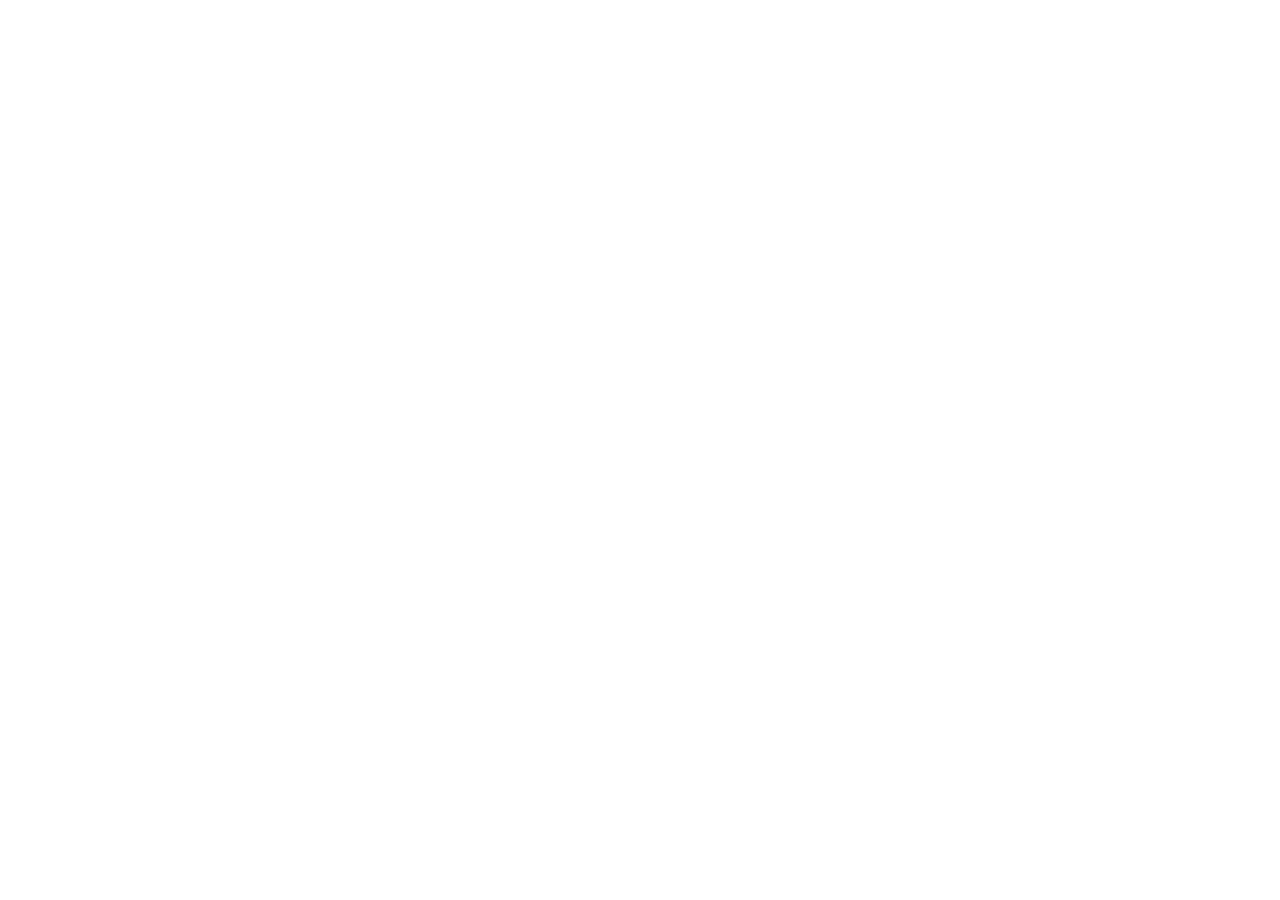
==== index.html @ e79e16e6 "Create index.html" ====
<!DOCTYPE html>
<html lang="en">
<head>
  <meta charset="UTF-8">
  <title>HowlerHQ</title>
  <meta name="viewport" content="width=device-width, initial-scale=1.0">

  <link rel="stylesheet" href="style.css">
</head>

<body>
</body>
</html>
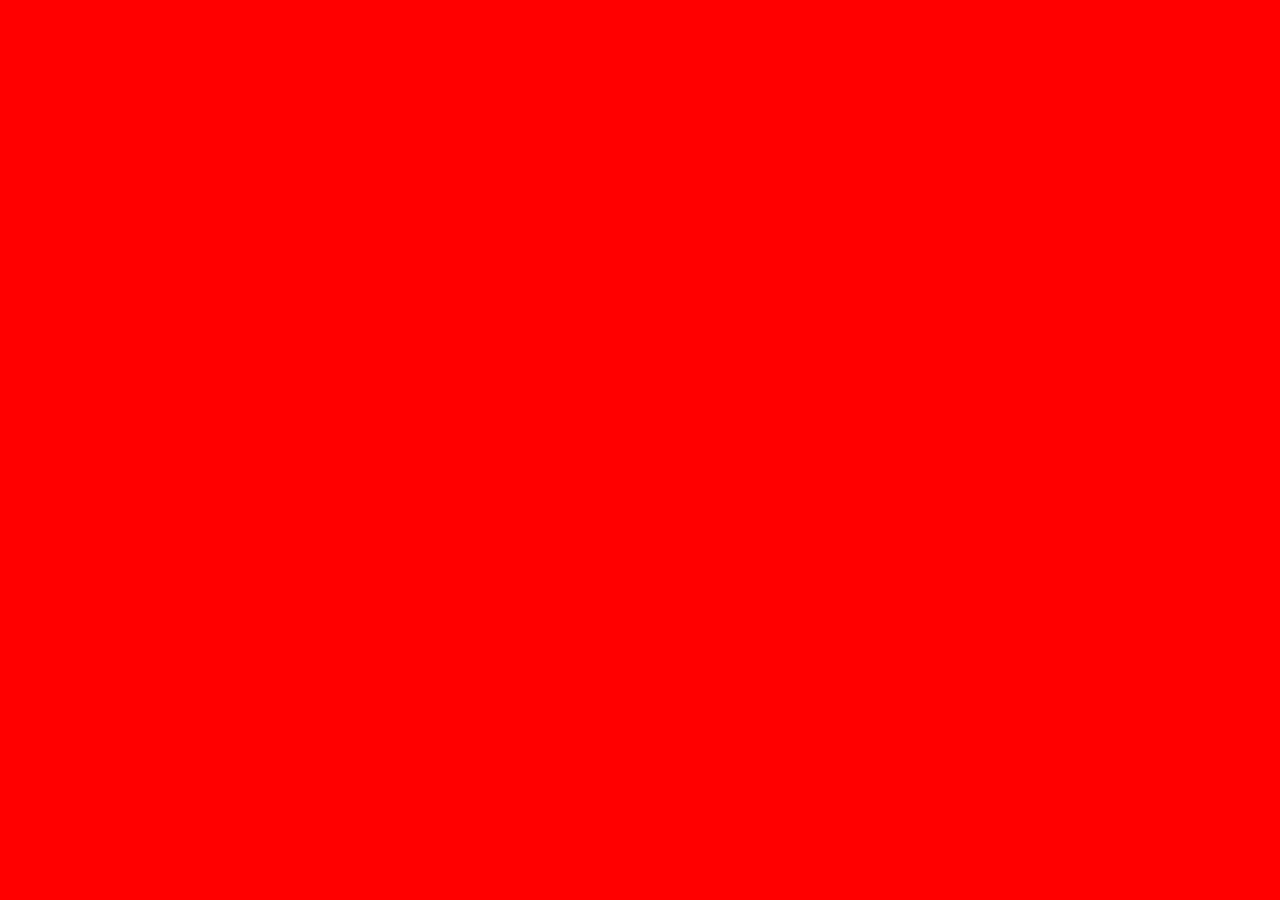
==== commit 454d369d: "Update index.html" ====
--- a/index.html
+++ b/index.html
@@ -5,9 +5,9 @@
   <title>HowlerHQ</title>
   <meta name="viewport" content="width=device-width, initial-scale=1.0">
 
-  <link rel="stylesheet" href="style.css">
+  <link rel="stylesheet" href="css/style.css">
 </head>
-
+ 
 <body>
 </body>
 </html>
--- a/css/style.css
+++ b/css/style.css
@@ -0,0 +1,7 @@
+body {
+  margin: 0;
+
+  background: red;
+
+  height: 100vh;
+}
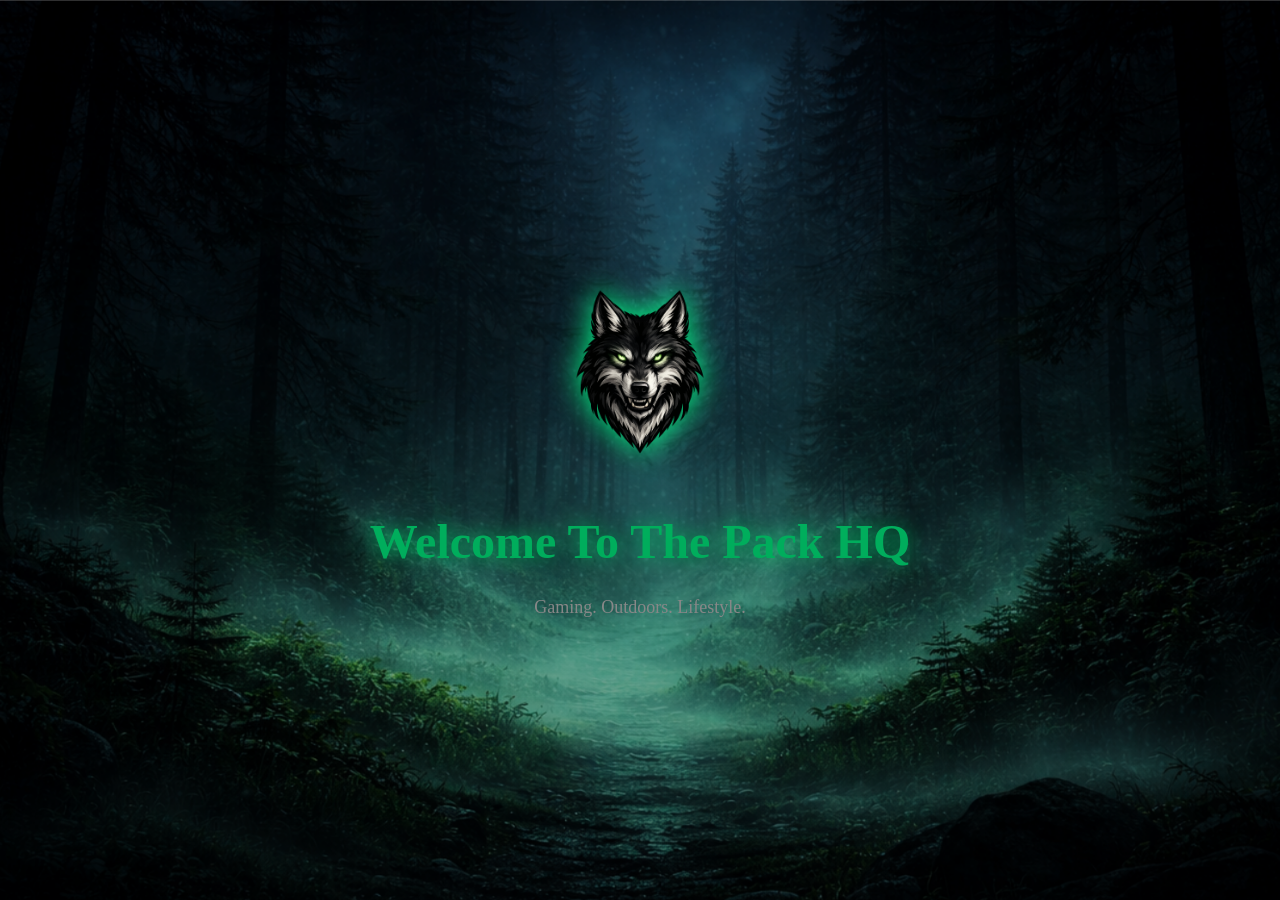
==== commit d63bb8c8: "Update index.html" ====
--- a/index.html
+++ b/index.html
@@ -1,4 +1,4 @@
-<!DOCTYPE html>
+<!DOCTYPE html> 
 <html lang="en">
 <head>
   <meta charset="UTF-8">
@@ -9,5 +9,12 @@
 </head>
  
 <body>
+
+  <div class="hero">
+    <img src="assets/web_logo.png" alt="HowlerHQ Logo">
+    <h1>Welcome To The Pack HQ</h1>
+    <p>Gaming. Outdoors. Lifestyle.</p>
+  </div>
+
 </body>
 </html>
--- a/css/style.css
+++ b/css/style.css
@@ -1,7 +1,51 @@
 body {
   margin: 0;
 
-  background: red;
+  background: url('../assets/background.png') center center / cover no-repeat;
 
   height: 100vh;
 }
+
+body::before {
+  content: "";
+  position: fixed;
+  top: 0;
+  left: 0;
+  width: 100%;
+  height: 100%;
+
+  background: linear-gradient(rgba(0,0,0,0.2), rgba(0,0,0,0.4));
+
+  pointer-events: none;
+}
+
+/* HERO */
+.hero {
+  height: 100vh;
+  display: flex;
+  flex-direction: column;
+  justify-content: center;
+  align-items: center;
+  text-align: center;
+}
+
+/* LOGO */
+.hero img {
+  width: 220px;
+  margin-bottom: 20px;
+  filter: drop-shadow(0 0 15px #00ff88);
+}
+
+/* TITLE */
+.hero h1 {
+  color: #00ff88;
+  font-size: 48px;
+  margin: 10px 0;
+  text-shadow: 0 0 20px #00ff88;
+}
+
+/* SUBTEXT */
+.hero p {
+  color: #ccc;
+  font-size: 18px;
+}
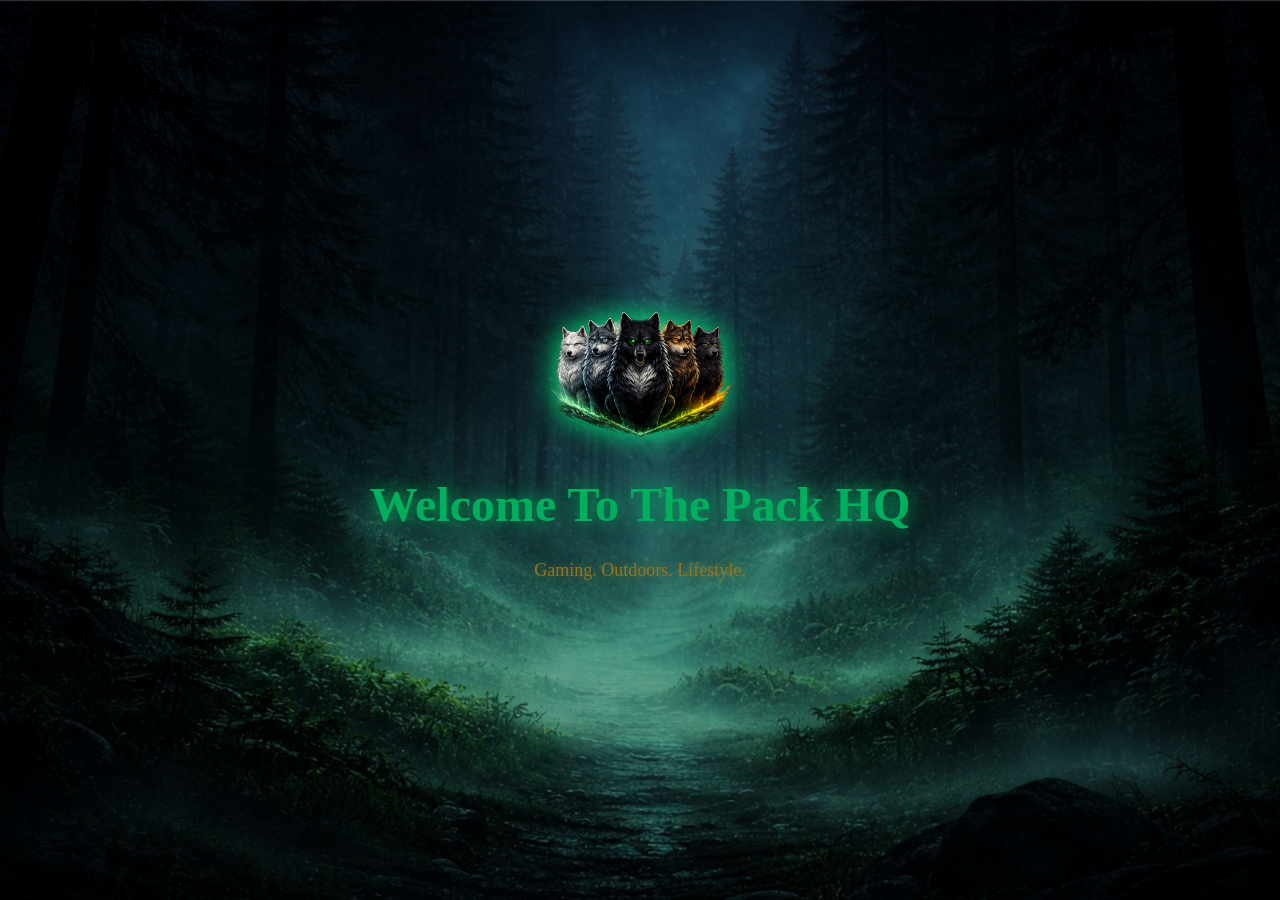
==== commit cb820d4c: "Update index.html" ====
--- a/index.html
+++ b/index.html
@@ -11,7 +11,7 @@
 <body>
 
   <div class="hero">
-    <img src="assets/web_logo.png" alt="HowlerHQ Logo">
+    <img src="assets/pack.png" alt="HowlerHQ Logo">
     <h1>Welcome To The Pack HQ</h1>
     <p>Gaming. Outdoors. Lifestyle.</p>
   </div>
--- a/css/style.css
+++ b/css/style.css
@@ -46,6 +46,7 @@
 
 /* SUBTEXT */
 .hero p {
-  color: #ccc;
+  color: #d4af37;
   font-size: 18px;
+  text-shadow: 0 0 8px rgba(212,175,55,0.6);
 }
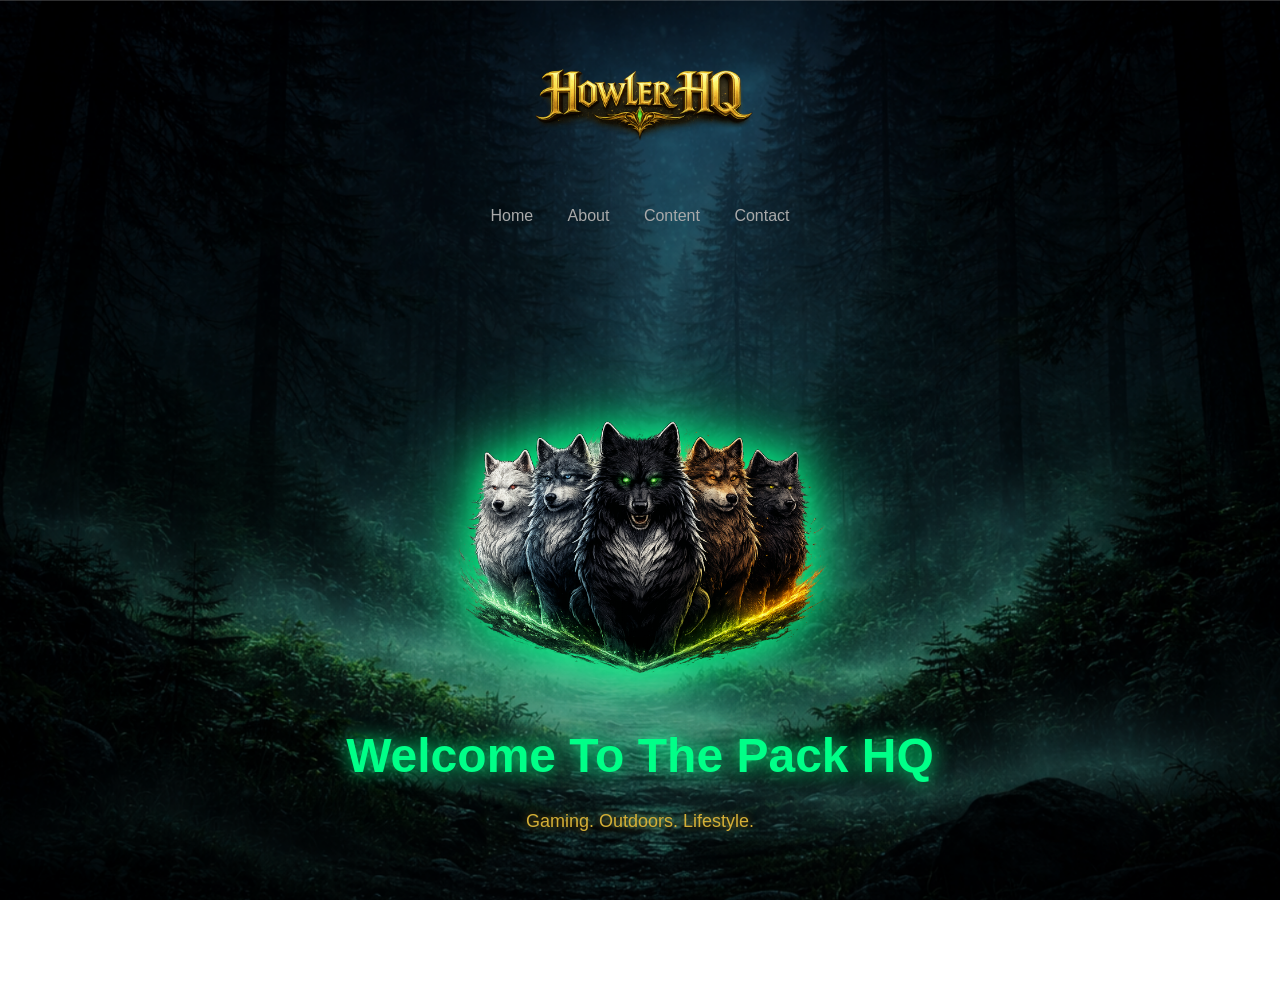
==== commit e27923a2: "Update index.html" ====
--- a/index.html
+++ b/index.html
@@ -10,6 +10,19 @@
  
 <body>
 
+  <header class="site-header">
+  <a href="index.html">
+    <img src="assets/HowlerHQ.png" alt="Howler HQ">
+  </a>
+
+  <nav>
+    <a href="index.html">Home</a>
+    <a href="about.html">About</a>
+    <a href="content.html">Content</a>
+    <a href="contact.html">Contact</a>
+  </nav>
+</header>
+  
   <div class="hero">
     <img src="assets/pack.png" alt="HowlerHQ Logo">
     <h1>Welcome To The Pack HQ</h1>
--- a/css/style.css
+++ b/css/style.css
@@ -1,11 +1,16 @@
+/* =========================
+   BASE / BACKGROUND
+========================= */
 body {
   margin: 0;
+  font-family: 'Segoe UI', sans-serif;
 
   background: url('../assets/background.png') center center / cover no-repeat;
-
   height: 100vh;
+  color: #e5e5e5;
 }
 
+/* DARK OVERLAY */
 body::before {
   content: "";
   position: fixed;
@@ -15,28 +20,89 @@
   height: 100%;
 
   background: linear-gradient(rgba(0,0,0,0.2), rgba(0,0,0,0.4));
-
   pointer-events: none;
+  z-index: 0;
 }
 
-/* HERO */
+
+/* =========================
+   HEADER / NAVBAR
+========================= */
+.site-header {
+  text-align: center;
+  padding: 20px 10px;
+  position: relative;
+  z-index: 2;
+}
+
+/* TOP LOGO TEXT */
+.site-header img {
+  width: 260px;
+  cursor: pointer;
+  transition: 0.3s;
+}
+
+.site-header img:hover {
+  transform: scale(1.05);
+}
+
+/* NAV LINKS */
+nav {
+  margin-top: 10px;
+}
+
+nav a {
+  margin: 0 15px;
+  color: #aaa;
+  text-decoration: none;
+  font-size: 16px;
+  transition: 0.2s;
+}
+
+nav a:hover {
+  color: #00ff88;
+}
+
+
+/* =========================
+   HERO SECTION
+========================= */
 .hero {
-  height: 100vh;
+  height: calc(100vh - 140px); /* accounts for header */
   display: flex;
   flex-direction: column;
   justify-content: center;
   align-items: center;
   text-align: center;
+
+  position: relative;
+  z-index: 1;
 }
 
-/* LOGO */
+
+/* =========================
+   HERO LOGO (PACK)
+========================= */
 .hero img {
-  width: 220px;
-  margin-bottom: 20px;
-  filter: drop-shadow(0 0 15px #00ff88);
+  width: 440px;
+  margin-bottom: 25px;
+
+  filter: drop-shadow(0 0 20px #00ff88)
+          drop-shadow(0 0 40px rgba(0,255,136,0.6));
+
+  transition: all 0.3s ease;
 }
 
-/* TITLE */
+.hero img:hover {
+  transform: scale(1.05);
+  filter: drop-shadow(0 0 30px #00ff88)
+          drop-shadow(0 0 60px rgba(0,255,136,0.8));
+}
+
+
+/* =========================
+   HERO TEXT
+========================= */
 .hero h1 {
   color: #00ff88;
   font-size: 48px;
@@ -44,7 +110,6 @@
   text-shadow: 0 0 20px #00ff88;
 }
 
-/* SUBTEXT */
 .hero p {
   color: #d4af37;
   font-size: 18px;
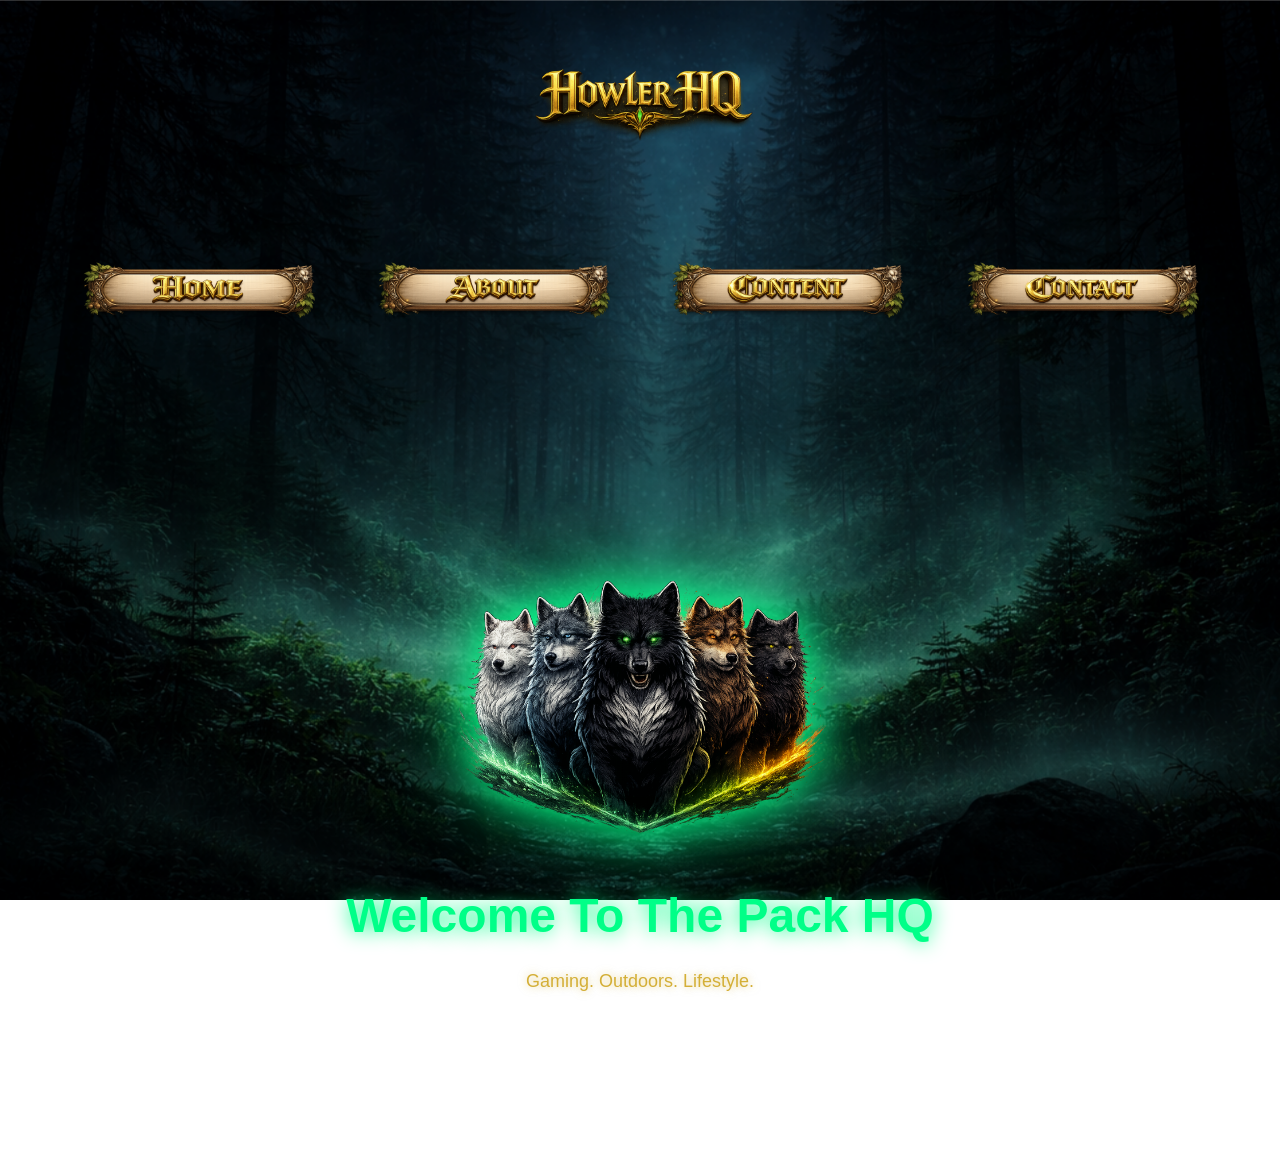
==== commit bcee8b31: "Update index.html" ====
--- a/index.html
+++ b/index.html
@@ -11,17 +11,35 @@
 <body>
 
   <header class="site-header">
-  <a href="index.html">
-    <img src="assets/HowlerHQ.png" alt="Howler HQ">
-  </a>
+    <a href="index.html">
+      <img src="assets/HowlerHQ.png" alt="Howler HQ" class="logo">
+    </a>
 
-  <nav>
-    <a href="index.html">Home</a>
-    <a href="about.html">About</a>
-    <a href="content.html">Content</a>
-    <a href="contact.html">Contact</a>
-  </nav>
-</header>
+    <nav class="nav-buttons">
+      <a href="index.html" class="active">
+        <img src="assets/home_button.png" alt="Home">
+      </a>
+
+      <a href="about.html">
+        <img src="assets/about_button.png" alt="About">
+      </a>
+
+      <a href="content.html">
+        <img src="assets/content_button.png" alt="Content">
+      </a>
+
+      <a href="contact.html">
+        <img src="assets/contact_button.png" alt="Contact">
+      </a>
+
+      <!-- Future page -->
+      <!--
+      <a href="shop.html">
+        <img src="assets/shop_button.png" alt="Shop">
+      </a>
+      -->
+    </nav>
+  </header>
   
   <div class="hero">
     <img src="assets/pack.png" alt="HowlerHQ Logo">
